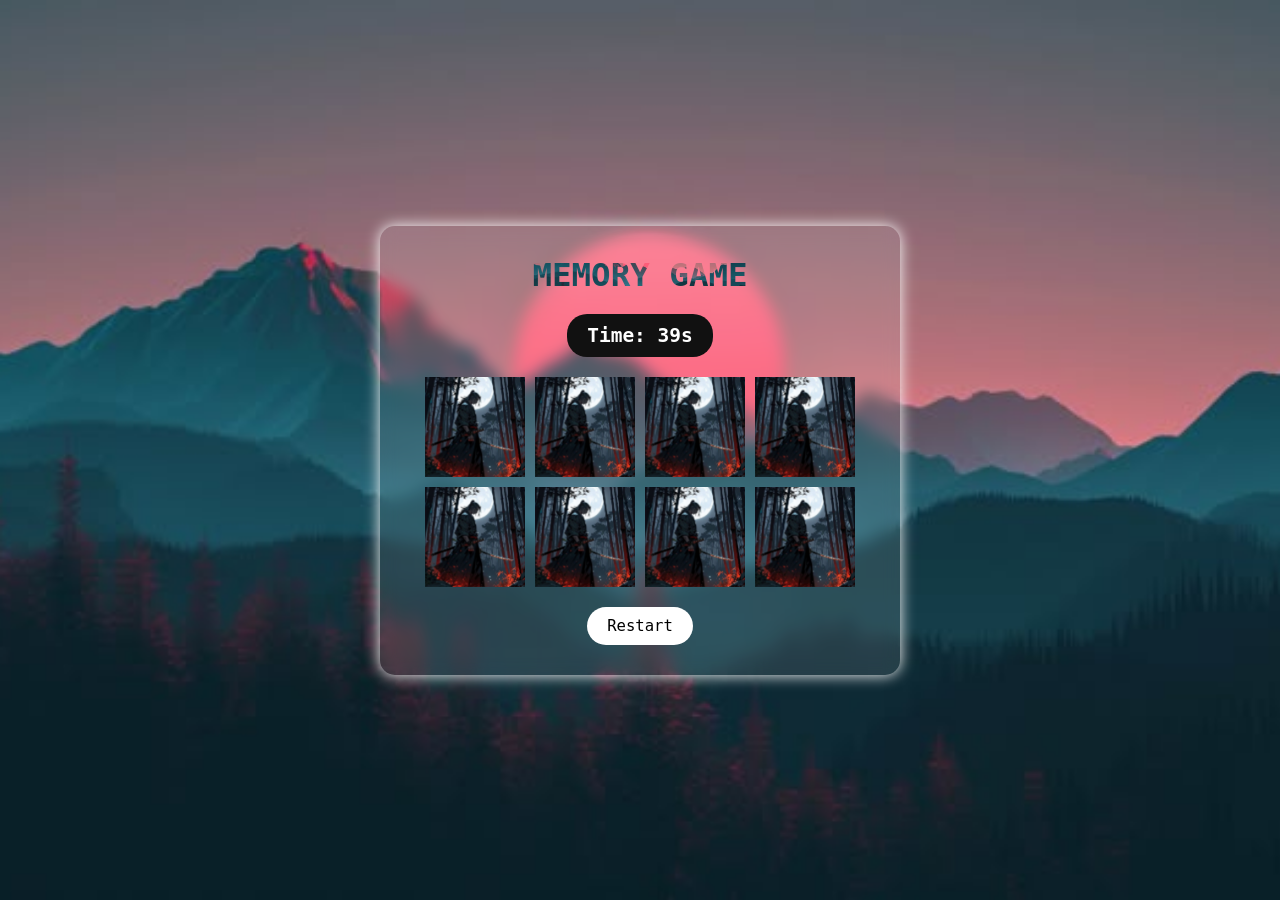
==== index.html @ ebe5cd2c "Initial commit" ====
<!DOCTYPE html>
<html lang="en">
<head>
  <meta charset="UTF-8" />
  <meta name="viewport" content="width=device-width, initial-scale=1.0"/>
  <link rel="stylesheet" href="game.css">
  <title>Memory Game</title>
 
</head>
<body>

<div class="container">
  <h1>MEMORY GAME</h1>
  <div class="timer" id="timer">Time: 40s</div>
  <div class="game" id="game"></div>
  <button class="reset" onclick="location.reload()">Restart</button>
</div>

<div class="popup" id="popup">
  <h2 id="popupText">Time Over!</h2>
  <button class="next" id="nextBtn">Try Again</button>
</div>

<!-- Sounds -->
<audio id="flipSound" src="https://cdn.pixabay.com/download/audio/2021/08/04/audio_d1eac19059.mp3"></audio>
<audio id="matchSound" src="https://cdn.pixabay.com/download/audio/2022/03/15/audio_4aa68a6316.mp3"></audio>
<audio id="winSound" src="https://cdn.pixabay.com/download/audio/2022/03/03/audio_b14819df1c.mp3"></audio>
<audio id="failSound" src="https://cdn.pixabay.com/download/audio/2022/03/15/audio_203b734f2e.mp3"></audio>
<!-- <link rel="stylesheet" href="game.js"> -->
<script src="game.js"></script>
</body>
</html>
---- game.css ----
* { margin: 0; padding: 0; box-sizing: border-box; font-family: monospace; }
body {
  display: flex;
  justify-content: center;
  align-items: center;
  min-height: 100vh;
  background: url(bgpic.jpg) center/cover no-repeat;
}
.container {
  display: flex;
  flex-direction: column;
  align-items: center;
  gap: 20px;
  background: rgba(255, 255, 255, 0.1);
  padding: 30px;
  border-radius: 15px;
  backdrop-filter: blur(8px);
  box-shadow: 0 0 15px #fff;
}
h1 {
  font-size: 2.5em;
  color: transparent;
  background: url(bgpic.jpg) center/cover;
  background-clip: text;
  -webkit-background-clip: text;
  animation: animate 4s linear infinite;
}
@keyframes animate {
  to { background-position-x: -200px; }
}
.timer {
  font-size: 1.5em;
  color: white;
  font-weight: bold;
  background: #111;
  padding: 10px 20px;
  border-radius: 20px;
}
.reset, .next {
  padding: 10px 20px;
  font-size: 1.2em;
  background: #fff;
  border: none;
  border-radius: 25px;
  cursor: pointer;
  transition: 0.3s;
}
.reset:hover, .next:hover {
  background: #262c7c;
  color: yellow;
}
.game {
  width: 460px;
  display: flex;
  flex-wrap: wrap;
  gap: 10px;
  justify-content: center;
}
.item {
  width: 100px;
  height: 100px;
  font-size: 2em;
  background: linear-gradient(rgb(51, 19, 50), #214d53);
  display: flex;
  justify-content: center;
  align-items: center;
  transform: rotateY(180deg);
  transition: 0.3s;
  position: relative;
}
.item.boxOpen { transform: rotateY(0deg); }
.item::after {
  content: '';
  position: absolute;
  inset: 0;
  background: url(card.jpg) center/cover;
  backface-visibility: hidden;
  transform: rotateY(0deg);
}
.boxOpen:after, .boxMatch:after { transform: rotateY(180deg); }

.popup {
  position: fixed;
  top: 0; left: 0;
  width: 100vw; height: 100vh;
  background: rgba(0, 0, 0, 0.9);
  display: none;
  justify-content: center;
  align-items: center;
  flex-direction: column;
  color: #fff;
  z-index: 999;
  animation: pop 0.7s ease;
}
@keyframes pop {
  from { transform: scale(0.8); opacity: 0; }
  to { transform: scale(1); opacity: 1; }
}
.popup h2 {
  font-size: 2.5em;
  margin-bottom: 20px;
}

@media(max-width: 480px) {
  .item { width: 70px; height: 70px; font-size: 1.5em; }
  .game { width: 320px; }
}

/* responsive for mobile  */
@media(max-width: 768px) {
  .container {
    padding: 20px;
  }

  .item {
    width: 80px;
    height: 80px;
    font-size: 1.6em;
  }

  .game {
    width: 90vw;
    gap: 8px;
  }

  h1 {
    font-size: 2em;
  }

  .timer {
    font-size: 1.2em;
    padding: 8px 16px;
  }

  .reset, .next {
    font-size: 1em;
    padding: 8px 16px;
  }
}

@media(max-width: 480px) {
  .item {
    width: 60px;
    height: 60px;
    font-size: 1.2em;
  }

  .game {
    width: 100%;
    gap: 6px;
  }

  h1 {
    font-size: 1.8em;
  }

  .timer {
    font-size: 1em;
    padding: 6px 12px;
  }

  .reset, .next {
    font-size: 0.9em;
    padding: 6px 12px;
  }

  .popup h2 {
    font-size: 1.5em;
  }
}
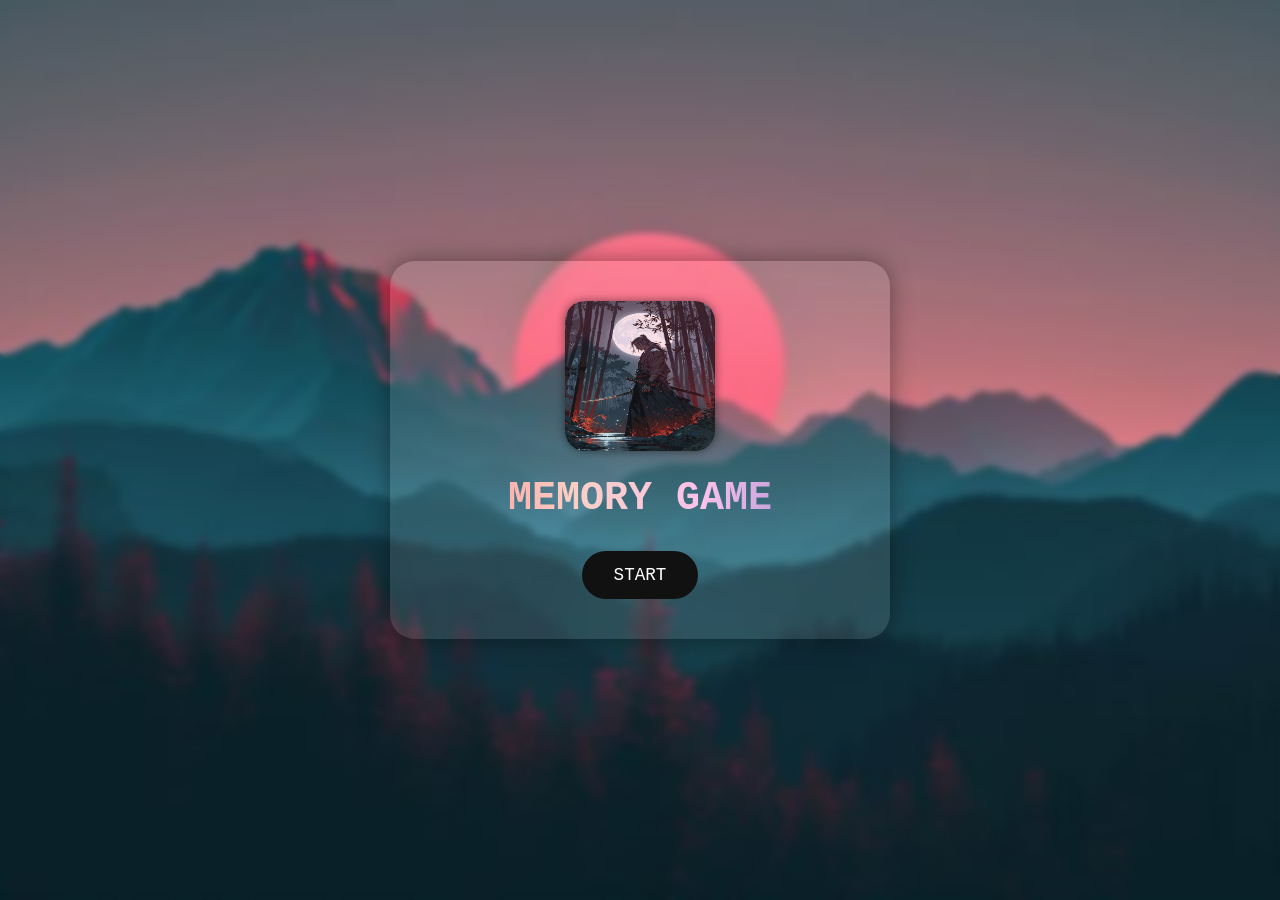
==== commit 3f6d678b: "Rename firstpage.html to index.html" ====
--- a/index.html
+++ b/index.html
@@ -3,30 +3,96 @@
 <head>
   <meta charset="UTF-8" />
   <meta name="viewport" content="width=device-width, initial-scale=1.0"/>
-  <link rel="stylesheet" href="game.css">
-  <title>Memory Game</title>
- 
+  <title>Memory Game - Start</title>
+  <style>
+    * {
+      margin: 0;
+      padding: 0;
+      box-sizing: border-box;
+      font-family: 'Courier New', monospace;
+    }
+
+    body {
+      min-height: 100vh;
+      display: flex;
+      justify-content: center;
+      align-items: center;
+      background: url('bgpic.jpg') center/cover no-repeat;
+      backdrop-filter: blur(3px);
+    }
+
+    .container {
+      background: rgba(255, 255, 255, 0.1);
+      backdrop-filter: blur(10px);
+      border-radius: 25px;
+      padding: 40px 60px;
+      box-shadow: 0 0 25px rgba(0, 0, 0, 0.4);
+      text-align: center;
+      width: 90%;
+      max-width: 500px;
+      animation: fadeIn 1.5s ease-in-out;
+    }
+
+    img {
+      width: 150px;
+      height: 150px;
+      border-radius: 20px;
+      box-shadow: 0 0 10px rgba(0, 0, 0, 0.6);
+      opacity: 0.8;
+      margin-bottom: 20px;
+      transition: transform 0.3s ease;
+    }
+
+    img:hover {
+      transform: scale(1.05);
+    }
+
+    h1 {
+      font-size: 2.5rem;
+      background: linear-gradient(90deg, #ff9a9e, #fad0c4, #fbc2eb, #a18cd1);
+      background-clip: text;
+      -webkit-background-clip: text;
+      color: transparent;
+      animation: slideText 5s linear infinite;
+    }
+
+    @keyframes slideText {
+      0% { background-position: 0% }
+      100% { background-position: 200% }
+    }
+
+    @keyframes fadeIn {
+      from { opacity: 0; transform: translateY(-20px); }
+      to { opacity: 1; transform: translateY(0); }
+    }
+
+    .btn {
+      margin-top: 30px;
+      padding: 12px 30px;
+      font-size: 1.1rem;
+      border-radius: 30px;
+      background-color: #111;
+      color: white;
+      border: 2px solid transparent;
+      transition: all 0.3s ease;
+    }
+
+    .btn:hover {
+      background-color: #3498db;
+      color: white;
+      border: 2px solid white;
+      cursor: pointer;
+      transform: scale(1.05);
+    }
+  </style>
 </head>
 <body>
-
-<div class="container">
-  <h1>MEMORY GAME</h1>
-  <div class="timer" id="timer">Time: 40s</div>
-  <div class="game" id="game"></div>
-  <button class="reset" onclick="location.reload()">Restart</button>
-</div>
-
-<div class="popup" id="popup">
-  <h2 id="popupText">Time Over!</h2>
-  <button class="next" id="nextBtn">Try Again</button>
-</div>
-
-<!-- Sounds -->
-<audio id="flipSound" src="https://cdn.pixabay.com/download/audio/2021/08/04/audio_d1eac19059.mp3"></audio>
-<audio id="matchSound" src="https://cdn.pixabay.com/download/audio/2022/03/15/audio_4aa68a6316.mp3"></audio>
-<audio id="winSound" src="https://cdn.pixabay.com/download/audio/2022/03/03/audio_b14819df1c.mp3"></audio>
-<audio id="failSound" src="https://cdn.pixabay.com/download/audio/2022/03/15/audio_203b734f2e.mp3"></audio>
-<!-- <link rel="stylesheet" href="game.js"> -->
-<script src="game.js"></script>
+  <div class="container">
+    <img src="card.jpg" alt="Game Icon">
+    <h1>MEMORY GAME</h1>
+    <a href="play.html">
+      <input type="button" value="START" class="btn" />
+    </a>
+  </div>
 </body>
 </html>
